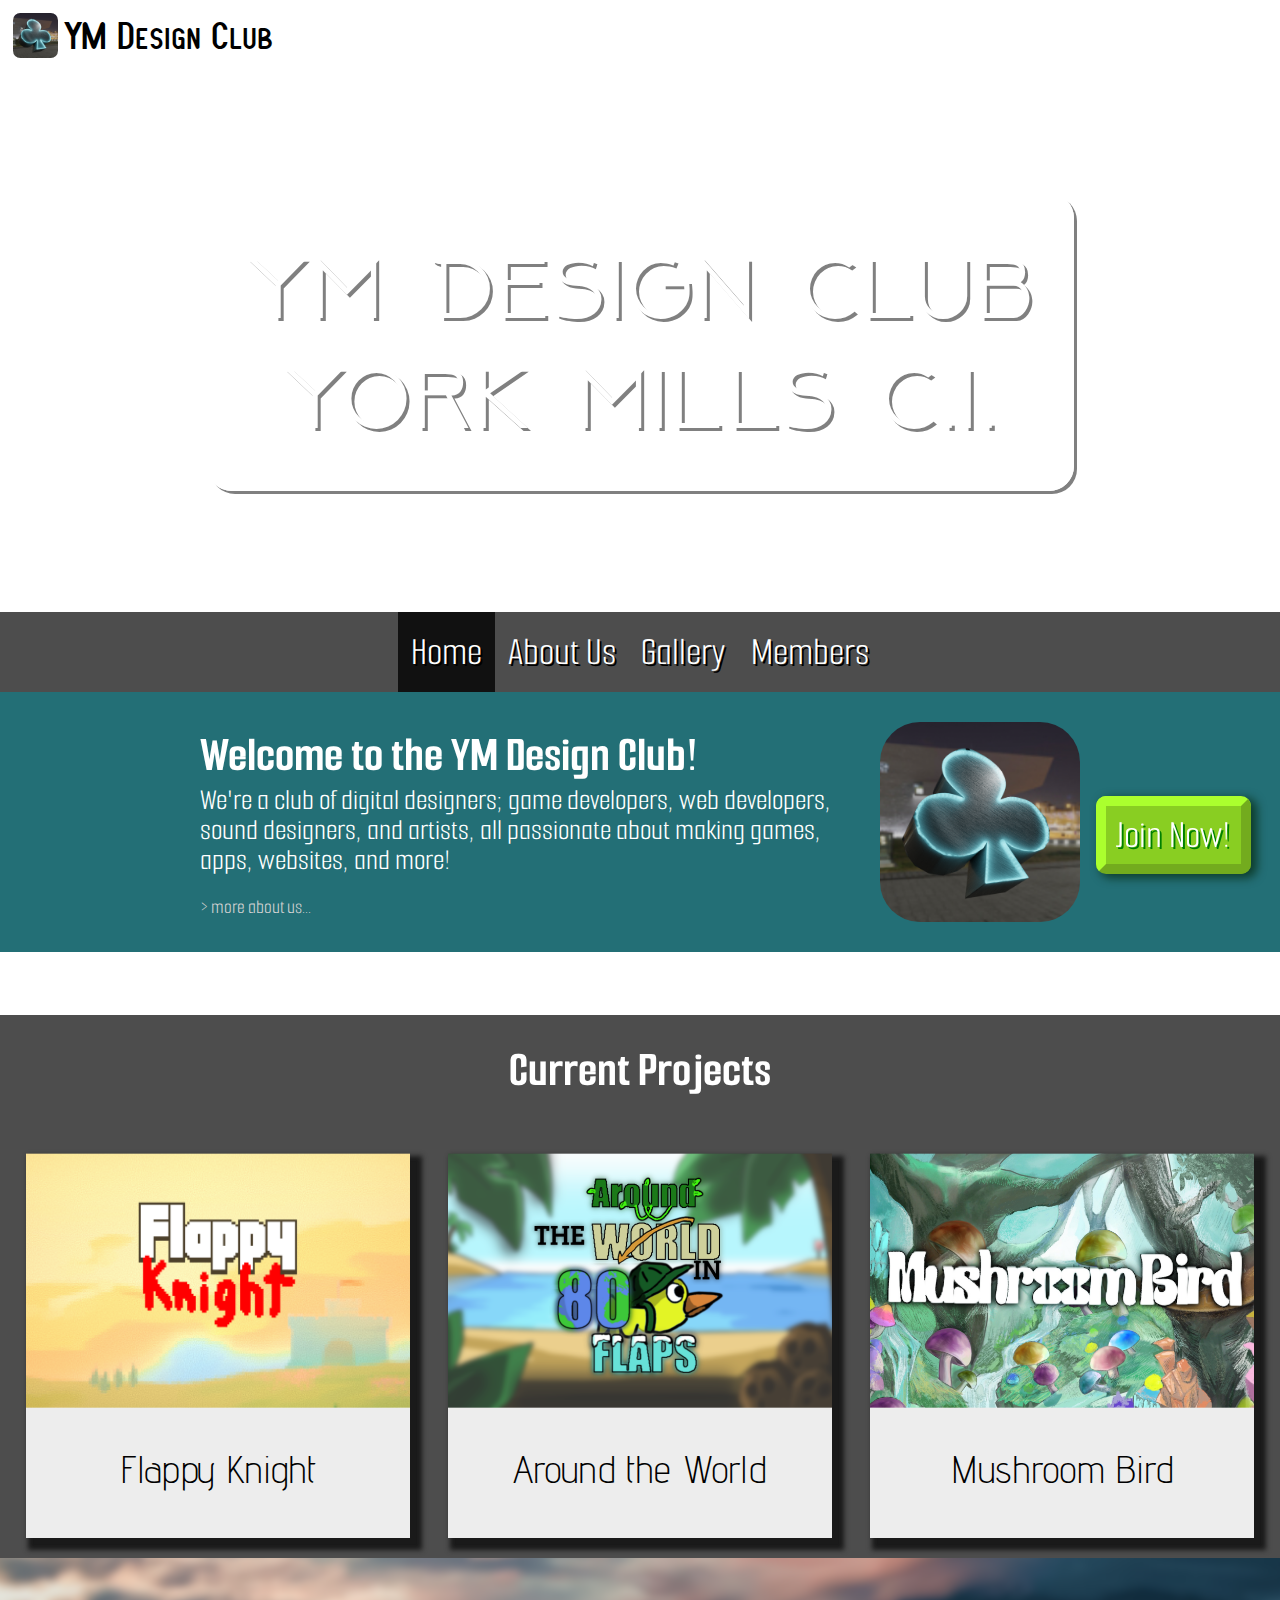
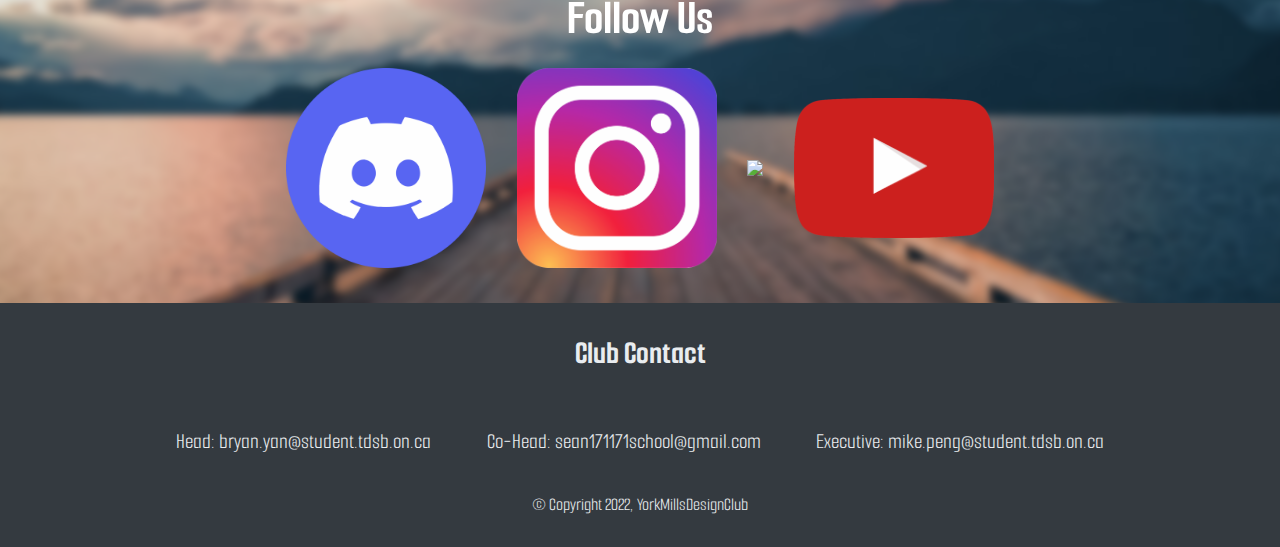
==== index.html @ ab5f39ab "Change navbar script linking to defer" ====
<!DOCTYPE html>
<html>
    <head>
        <meta charset="utf-8">
        <meta name="viewport" content="width=device-width, initial-scale=1">
        <link rel="icon" href="images/favicon.png">
        <title>YM Design Club</title>
        <link href="styles/banner.css" rel="stylesheet" type="text/css" />
        <link href="styles/pictureheader.css" rel="stylesheet" type="text/css" />
        <link href="styles/navbar.css" rel="stylesheet" type="text/css" />
        <link href="styles/boxgrid.css" rel="stylesheet" type="text/css" />
        <link href="styles/index.css" rel="stylesheet" type="text/css" />
        <link href="styles/footer.css" rel="stylesheet" type="text/css" />
        <link href="styles/join-btn.css" rel="stylesheet" type="text/css" />

        <script src="navbar.js" defer></script>
    </head>
    <body>
        <div class="header">
            <div class="banner">               
                <div class="mainbutton">
                    <a href="https://ymdesignclub.github.io/Website/index.html">
                        <img src="images/favicon.png">
                    </a>
                </div> 
                <div class="text">     
                    <p>YM Design Club</p>
                </div>
            </div>
            <div class="title">
                <div class="text">
                    <p>YM Design Club<br>York Mills C.I.</p>
                </div>  
            </div>
        </div>

        <div id="navbar" class="navbar">
            <div class="navbar-pages">
                <a class ="active" href ="index.html">Home</a>
                <a href ="about.html">About Us</a>
                <a href ="gallery.html">Gallery</a> 
                <a href ="members.html">Members</a>
            </div>
        </div> 

        <a id="join-btn" href="https://forms.gle/AVq1UzSas8MvyZkd9" target="_blank">Join Now!</a>

        <div class="content">
            <!-- div class="container"style="display: flex; Justify-content: center; Align-items: center; flex-wrap: wrap; flex-direction: column;">
                <h1>Follow our Instagram</h1>
                <p>To see any future events and news, please follow us at...</p>
                <a href="https://www.instagram.com/ymdesignclub/" target="_blank">
                    <img src="images/favicon.png" style=" 
                        border: 3px solid #FFFF;
                        border-radius: 20%;
                        width: 200px;
                        height: 200px;
                        float: left;
                        margin: 10px;
                    
                    ">
                    <p style="text-align: center;">@ymdesignclub</p>
                </a>
            </div-->

            <div class="about-banner">
                <div>
                    <h1>Welcome to the YM Design Club!</h1>
                    <p style="width: 50vw">We're a club of digital designers; game developers, web developers, sound designers, and artists, all passionate about making games, apps, websites, and more!</p>
                    <a href="about.html">> more about us...</a>
                </div>
                <img src="images/favicon.png">
            </div>
            <div class="container" style="background-color: var(--darkgrey)">
                <!-- if your updating any projects make sure to update the gallery-->
                <h1 style="font-size: clamp(0px, 6vw, 50px); text-align: center; color: var(--customwhite);">Current Projects</h1>
                <div class="grid" style="
                    --columns: 1fr 33vw 33vw 33vw 1fr; 
                    --rows: 33vw;
                    --background_color: var(--darkgrey); 
                    --box_color: var(--lightgrey);
                    --box_width: 30vw; 
                    --box_height: 30vw; 

                    --dropbox_height: 6vw;
                    --shadow: 7px 7px 5px 5px var(--lightblack);
                    --mobile_scale: 2;
                    --mobile_flex_direction: column;
                    width: 100vw;
                    ">
                    
                    <div></div>
                    <div class="box">
                        <a href = "https://pizzastoler23.itch.io/flappy-knight" target="_blank"><img src="images/flappyknight.png"></a>
                        <t>Flappy Knight</t>
                        <div class="dropbox">
                            <p>Created by: Aaron Ly, Aimee Yan, Evan Rose, Ryan Fong </p>
                        </div>
                    </div>

                    <div class="box">
                        <a href = "https://martin-yang.itch.io/around-the-world-in-80-flaps" target="_blank"><img src="images/80flaps.png"></a>
                        <t>Around the World</t>
                        <div class="dropbox">
                            <p>Created by: Martin Yang, Morgan Ma, Ryan Hammer, Yichen Lu</p>
                        </div>
                    </div>
                 
                    <div class="box">
                        <a href="https://petabred.itch.io/mushroombird" target="_blank"><img src="images/mushroom.jpg"></a>
                        <t>Mushroom Bird</t>
                        <div class="dropbox">
                            <p>Created by: Nicholas Kaldis, Peter Wang</p>
                        </div>
                    </div>
                    <div></div>
                    <!--div class="box">
                        <a href = "https://flappybird.io/" target="_blank"><img src="images/flappybird.jpg"></a>
                        <t>Flappy Knight</t>

                        <div class="dropbox">
                            <p>secret message</p>
                        </div>
                    </div-->
               
                    <!--div class="box">
                        <a href = "https://flappybird.io/" target="_blank"><img src="images/flappybird.jpg"></a>
                        <t>Around the World in 80 Flaps</t>
                    </div-->
                 
                    <!--div class="box">
                        <a href = "https://flappybird.io/" target="_blank" ><img src="images/flappybird.jpg"></a>
                        <t>Mushroom Bird</t>
                    </div-->
                </div>
            </div>

            <!--div class = "rocket">
                <h1>Rocket Car</h1>
                <div class = "icon">
                    <img src="images/image2.png" style="height: 150px; width: 150px;">
                </div>
                <a href="https://seen103.itch.io/rocket-car" target="_blank">PLAY NOW</a>
                <h2>A game inspired greatly by the famous Flappy Bird game.</h2>
                <p>Made by the executives of the YM Design Club.</p>
            </div-->

            <div class="social-media">
                <h2>Follow Us</h2>
                <div>
                    <a href="https://discord.com/invite/7cU3T8zj2P" target="_blank">
                        <img src="images/discord.png">
                    </a>
                    <a href="https://www.instagram.com/ymdesignclub/" target="_blank">
                        <img src="images/instagram.png">
                    </a>
                    <a href="https://github.com/ymdesignclub" target="_blank">
                        <img src="images/github.png">
                    </a>
                    <a href="https://www.youtube.com/watch?v=iik25wqIuFo" target="_blank">
                        <img src="images/youtube.png">
                    </a>
                </div>
            </div>
        </div>

        <footer>
            <h2>Club Contact</h2>
            <div class = "contact">
            <p>Head: bryan.yan@student.tdsb.on.ca</p>
            <p>Co-Head: sean171171school@gmail.com</p>
            <p>Executive: mike.peng@student.tdsb.on.ca</p>
            </div>
            <small>&copy; Copyright 2022, YorkMillsDesignClub</small>
        </footer>
    </body>
</html>
---- styles/banner.css ----
@import "global.css"

*{
    margin:0;
    padding:0;
}

.header .banner{
  display: flex;
  justify-content: left;
  align-items: center;
}

.header .banner .text{
  font-size: 40px;
  font-family: var(--bold_font);
  position: absolute;
  left: 65px;
}

.header .banner .mainbutton img{
  border: 3px solid #FFFF;
  border-radius: 20%;
  width: 45px;
  height: 45px;
  float: left;
  margin: 10px;
}
---- styles/pictureheader.css ----
* {
    margin: 0;
    padding: 0;
}

.header .title{
    display: flex;
    justify-content: center;
    align-items: center;
    background-image: url("../images/image1.jpg");
    background-repeat: no-repeat;
    background-size: cover;
    background-position: center;
}

.header .title .text {
    font-size: clamp(1.5rem, 7vw, 8rem);
    font-family: var(--title_font);
    color: white;
    text-align: center;
    border: 7px;
    border-style: solid;
    border-color: white;
    border-radius: 25px;
    padding: 32px;
    margin: clamp(50px, 9.5vw, 200px);
    text-shadow: 3px 3px gray;
    box-shadow: 3px 3px gray;
    /*text-shadow: -2px -2px 0 cyan, 3px 3px 0 magenta;*/
}

.header .image img{
    height: 780px;
    width: 100%;
    object-fit: cover;
    filter: brightness(60%); 
    margin-bottom: 0px;
}

.header .image .text{
    font-size: 500%;
    font-family: var(--normal_font);
    color: white;
    text-align: center;
    position: absolute;
    left: 50%;
    transform: translate(-50%,310px);
    border: 7px;
    border-style: solid;
    border-color: white;
    border-radius: 25px;
    width: 60%;
    padding: 30px;
}
---- styles/navbar.css ----
@import "global.css";

.navbar {
    display: flex;
    flex-direction: row;
    
    background-color: var(--darkgrey);
    /*transform: translate(0px, -6px);*/
    align-items: center;
}

.navbar .navbar-pages {
    display: flex;
    justify-content: center;
    align-items: center;
    flex-wrap: wrap;
    flex-direction: row;


    /*width: 100%;*/
    flex: 1 1 auto;

    height: clamp(20px, calc(19px + 1ch + 19px), 80px) calc(19px + 19px + 1.5rem);
    text-align: center;
    list-style-type: none;
    margin: 0;
    padding: 0;
    overflow: hidden;
}

.navbar .navbar-pages a {
    display: block;
    font-family: Smooch, sans-serif;
    line-height: 42px;
    font-size: clamp(1rem, 10vw, 2.5rem);
    color: white;
    padding: clamp(1px, 5vw, 19px) clamp(1px, 1vw, 32px);
    text-decoration: none;
    text-shadow: 2px 2px black;
}

.active { /* what's this for? -Bryan */
    background-color: #111;
}

.navbar .navbar-pages a:hover {
    background-color: #262626;
}

.sticky {
    position: sticky;
    top: 0px;
    width: 100%;
    z-index: 2;
}

/* this is the css for when the join button was in the navbar */
.navbar #join-btn {
    background-color: greenyellow;
    color: white;
    border-radius: 10px; 

    padding: 5px 10px;
    margin-right: 10px;

    font-family: Smooch, sans-serif;
    font-size: clamp(1rem, 10vw, 2.5rem);
    text-decoration: none;
    text-shadow: 2px 2px green;
}
.navbar #join-btn:hover {
    background-color: rgb(115, 236, 45);
}
---- styles/boxgrid.css ----
@import "global.css";

.grid{
    display: grid;
    grid-template-columns: var(--columns);
    grid-template-rows: var(--rows);
    place-items: center;
    background-color: var(--background_color, --invisible);

}

.grid .box {
    display: flex;
    justify-content: center;
    align-items: center;
    flex-wrap: wrap;
    flex-direction: column;
    /*var(--box-color)*/
    background-color: var(--box_color, --invisible);
    text-align: center;
    width: clamp(var(--box_width), var(--box_width), 600px);
    height: clamp(var(--box_height), var(--box_height), 600px);
    box-shadow: var(--shadow, --invisible);

}

.grid .blankbox{
    background-color: var(--invisible);
    width: clamp(var(--box_width), var(--box_width), 600px);
    height: clamp(var(--box_height), var(--box_height), 600px);
}

.grid .box t{
    text-align: center;
    margin-top: calc(clamp(var(--box_height), var(--box_height), 600px) * 0.10);
    transform: Translate(0, calc(var(--box_height) * -0.060764));
    font-family: var(--fancy_font);
    font-size: clamp(0px, calc(var(--box_width)/7.5), 3vw);
}

.grid .box h1{
    text-align: center;
    margin-top: calc(clamp(var(--box_height), var(--box_height), 600px) * 0.10);
    transform: Translate(0, calc(var(--box_height) * -0.060764));
    font-family: var(--fancy_font);
    font-size: clamp(0px, calc(var(--box_width)/7.5), 3vw);
}

.grid .dropbox{
    display: flex;
    flex-wrap: wrap;
    flex-direction: column;
    height: 0;
}

.grid .dropbox p{
    font-family: var(--future_font);
    font-size: 0rem;
}

.grid .box img {
    object-fit: cover;
    position: relative;
    transform: Translate(0, calc(var(--box_height) * -0.060764));
    width: clamp(var(--box_width), var(--box_width), 600px);
    height: calc(clamp(var(--box_height), var(--box_height), 600px) * 0.66);
    background-color: var(--image_color);
}

.grid .box a{
    font-size: 0px; /*funny that the image link will require this to have 2 sentence name, showing*/
}

.grid .box:hover img{
    height: calc(clamp(var(--box_height), var(--box_height), 600px) * 0.66 - clamp(10px, var(--dropbox_height), 100px));
}

.grid .box:hover .dropbox{
    height: clamp(10px, var(--dropbox_height), 100px);
}

.grid .box:hover .dropbox p{
    font-size: clamp(0px, calc(var(--box_width)/10), 1.5vw);
}

@media screen and (max-width: 800px){
    .grid {
        display: flex;
        justify-content: center;
        align-items: center;
        flex-wrap: wrap;
        flex-direction: var(--mobile_flex_direction);
    }

    .grid .box {
        display: flex;
        justify-content: top;
        align-items: center;
        flex-wrap: wrap;
        flex-direction: column;
        background-color: var(--box_color, --invisible);
        margin-top: clamp(calc(var(--box_height) * var(--mobile_scale) * 0.1), calc(var(--box_height) * var(--mobile_scale) * 0.1), 60px);;
        width: clamp(calc(var(--box_width) * var(--mobile_scale)), calc(var(--box_width) * var(--mobile_scale)), 600px);
        height: clamp(calc(var(--box_height) * var(--mobile_scale)), calc(var(--box_height) * var(--mobile_scale)), 600px);
    }

    .grid .blankbox{
        background-color: var(--invisible);
        width: clamp(var(--box_width), var(--box_width), 600px);
        height: clamp(var(--box_height), var(--box_height), 600px);
    }

    .grid .box img{
        object-fit: cover;
        position: relative;
        transform: Translate(0, calc(var(--box_height) * var(--mobile_scale) * -0.1));
        width: clamp(calc(var(--box_width) * var(--mobile_scale)), calc(var(--box_width) * var(--mobile_scale)), 600px);
        height: calc(clamp(calc(var(--box_height) * var(--mobile_scale)), calc(var(--box_height) * var(--mobile_scale)), 400px) * 0.66);
    }

    .grid .box t{
        text-align: center;
        transform: Translate(0, calc(var(--box_height) * var(--mobile_scale) * -0.060764));
        margin-top: calc(clamp(calc(var(--box_width) * var(--mobile_scale)), calc(var(--box_width) * var(--mobile_scale)), 400px) * 0.10);
        font-size: clamp(10px, calc(var(--box_width)/7.5), 5vw);
    }

    .grid .box h1{
        text-align: center;
        transform: Translate(0, calc(var(--box_height) * var(--mobile_scale) * -0.060764));
        margin-top: calc(clamp(calc(var(--box_width) * var(--mobile_scale)), calc(var(--box_width) * var(--mobile_scale)), 400px) * 0.10);
        font-size: clamp(10px, calc(var(--box_width)/7.5), 5vw);
    }

    .dropbox p{
        font-size: 0rem;
        width: clamp(calc(var(--box_width) * var(--mobile_scale)), calc(var(--box_width) * var(--mobile_scale)), 600px);
    }

    .grid .box:hover img{
        height: calc(clamp(calc(var(--box_width) * var(--mobile_scale)), calc(var(--box_width) * var(--mobile_scale)), 400px) * 0.66 - clamp(10px, calc(var(--dropbox_height) * var(--mobile_scale)), 100px));
    }

    .grid .box:hover .dropbox p{
        font-size: clamp(0px, calc(var(--box_width)/10), 4vw);;

    }

    .grid .box:hover .dropbox{
        height: clamp(10px, calc(var(--dropbox_height) * var(--mobile_scale)), 100px);
    }
}
---- styles/index.css ----
.content {
    display: flex;
    justify-content: center;
    align-items: center;
    flex-wrap: wrap;
    flex-direction: column;
    font-family: var(--future_font);
    /*position: relative;
    text-align: center;*/ 
    z-index: 1;
}

.content .horizontal-container{
    display: flex;
    justify-content: center;
    align-items: center;
    flex-wrap: wrap;
    flex-direction: row;
    margin-top: 7vh;
}

.content .container{
    margin-top: 7vh;
}

.content p {
    margin-top: 5px;
    margin-bottom: 20px;
    font-size: 24px;
}

.content .rocket .icon img{
    border: 3px solid #FFFF;
    border-radius: 35px;
    margin-bottom: 15px;
}

.content .rocket {
    display: flex;
    justify-content: center;
    align-items: center;
    flex-direction: column;
    margin-top: 80px;
    margin-bottom: 80px;
}

.content .rocket a{
    font-size: 40px;
    color: #FFA500;
    text-decoration-line: none;
}

.content .rocket a:hover{
    font-size: 40px;
    color: #ffbd42;
    text-decoration-line: underline;
}

.content .rocket h2{
    margin-top: 25px;
    margin-bottom: 10px;
    font-size: 35px;
    text-align: center;
}

.content .rocket p{
    margin-top: 5px;
    margin-bottom: 20px;
    font-size: 24px;
    text-align: center;
}


/*-------------------


*/

.social-media {
    width: 100vw; 
    background-image: url(../images/social_media_background.png);
    background-size: fit;
    background-position: 50% 60%;

    display: flex;
    flex-direction: column;
    align-items: center;

    padding-top: 30px;
    padding-bottom: 30px;
}

.social-media > h2 {
    color: var(--customwhite);
    font-size: 50px;
    margin: 20px;
    margin-top: 0px;
}

.social-media > div {
    display: flex;
    gap: 5%;
    justify-content: center;
    align-items: center;
}

.social-media > div a img {
    width: clamp(0px, 18vw, 200px); 
    object-fit: contain;

    transition: all .2s ease-in-out;
}
.social-media > div a img:hover {
    transform: scale(1.08);
}

.about-banner {
    width: 100vw; 
    background-color: var(--darkblue);

    display: flex;
    justify-content: center;
    align-items: center;

    padding-top: 30px;
    padding-bottom: 30px;

    gap: 40px;
}
.about-banner > div {
    display: flex;
    flex-direction: column;
    align-items: flex-start;

    color: var(--customwhite);  
    text-align: left;

    height: min-content;
    
}
.about-banner > div > h1 {
    font-size: clamp(20px, 8vw, 50px);

    margin: 0px;
    padding: 0px;
}
.about-banner > div > p {
    font-size: clamp(0px, 5vw, 30px);

    margin: 0px;
    padding: 0px;
    line-height: 1em;
}

.about-banner > img {
    border-radius: 20%;
    width: clamp(0px, 40vw,200px);
    height: clamp(0px, 40vw,200px);
}

.about-banner a {
    font-size: clamp(0px, 3vw, 20px);
    color: lightgrey;  
    text-decoration: none;

    transition: all .2s ease-out;
    margin-top: 1em;
}
.about-banner a:hover {
    transform: translateX(5px);
}

/*
<div class="horizontal-container" style="width: 100vw; background-color: var(--darkblue)">
    <div style="margin-bottom: 0vw; margin-right: 3vw;">
        <h1 style="color: var(--customwhite); font-size: clamp(20px, 8vw, 50px); text-align: left;">Welcome to the YM Design Club</h1>
        <p style="text-align: left; font-size: clamp(0px, 5vw, 30px);">some about us infomation aaaaaaaaaaaaaaaa<br>aaaaaaaaaaaaaaaaaaaaaaaaaaaaaaaaaaaa<br>aaaaaaaaaaaaaaaaaaaaaaaaaaaaaaaaaaa</p>
    </div>
    <div>
        <img src="images/favicon.png" style="
                border: 3px solid var(--invisible);
                border-radius: 20%;
                width: clamp(0px, 40vw,200px);
                height: clamp(0px, 40vw,200px);
                float: left;
                margin: clamp(0px, 8vw, 40px);
        ">
    </div>
</div>

*/
---- styles/footer.css ----
*{
    margin:0;
    padding:0;
}

footer{
  display: inline-block;
  font-size: 22px;
  font-family: var(--future_font);
  text-align: center;
  color: #e9ecef;
  background-color: #343a40;
  position: relative;
  bottom: 0;
  width: 100%;
  padding-top: 30px;
  padding-bottom: 30px;
}

footer .contact{
  margin-top: 35px;
  margin-bottom: 35px;
}

footer .contact p{
  margin-top: 20px;
  margin-left: 2%;
  margin-right: 2%;
  display: inline-block;
}
---- styles/join-btn.css ----
#join-btn {
    z-index: 100;
    position: fixed;
    right: 1.5vw;
    bottom: 2vw;

    background-color: hsl(84, 72%, 47%);
    color: white;
    border-radius: 10px; 
    border: outset 10px hsl(84, 100%, 59%);
    box-shadow: 5px 3px 10px 1px rgba(0, 31, 0, 0.63);

    padding: 5px 10px;
    margin-right: 10px;

    font-family: Smooch, sans-serif;
    font-size: clamp(1rem, 10vw, 2.5rem);
    text-decoration: none;
    text-shadow: 2px 2px hsl(120, 100%, 25%);

    transition-property: right, bottom;
    transition-duration: 250ms;
}

#join-btn:hover {
    right: 1.8vw;
    bottom: 2.2vw;
}
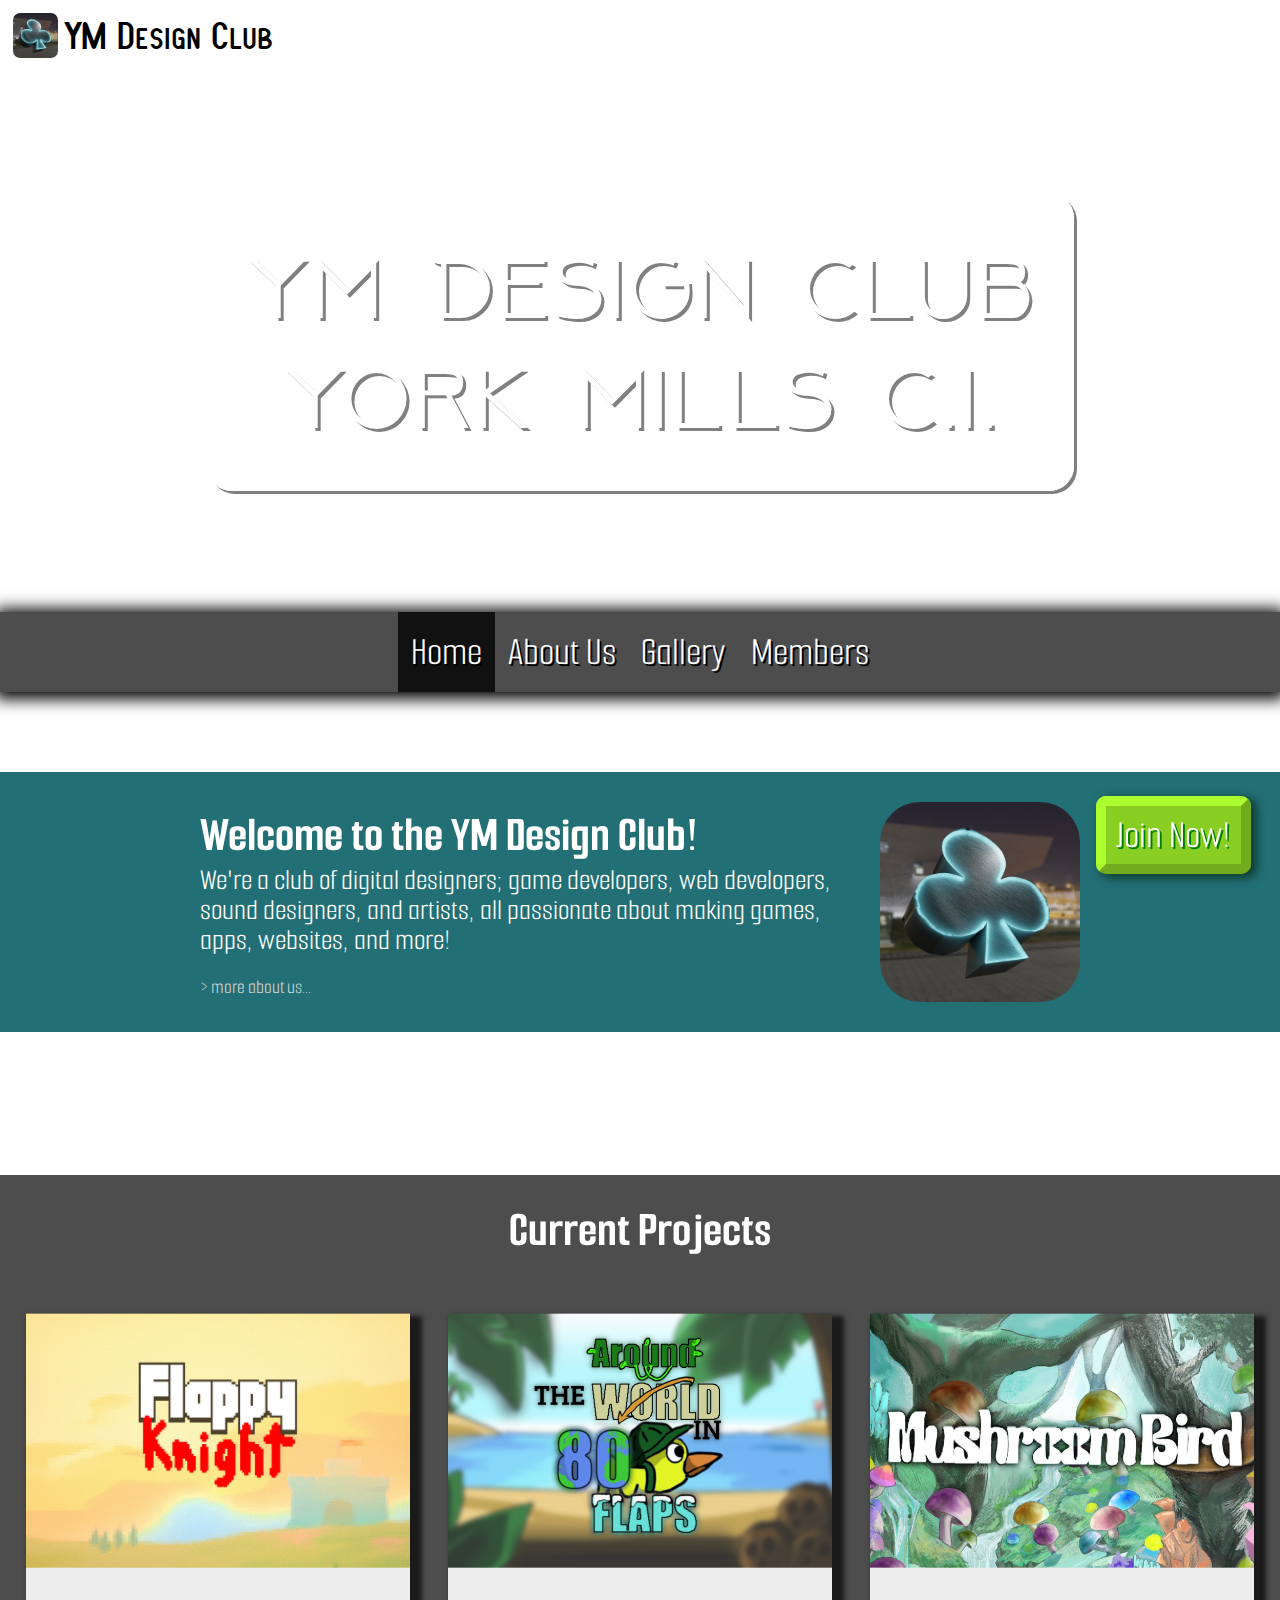
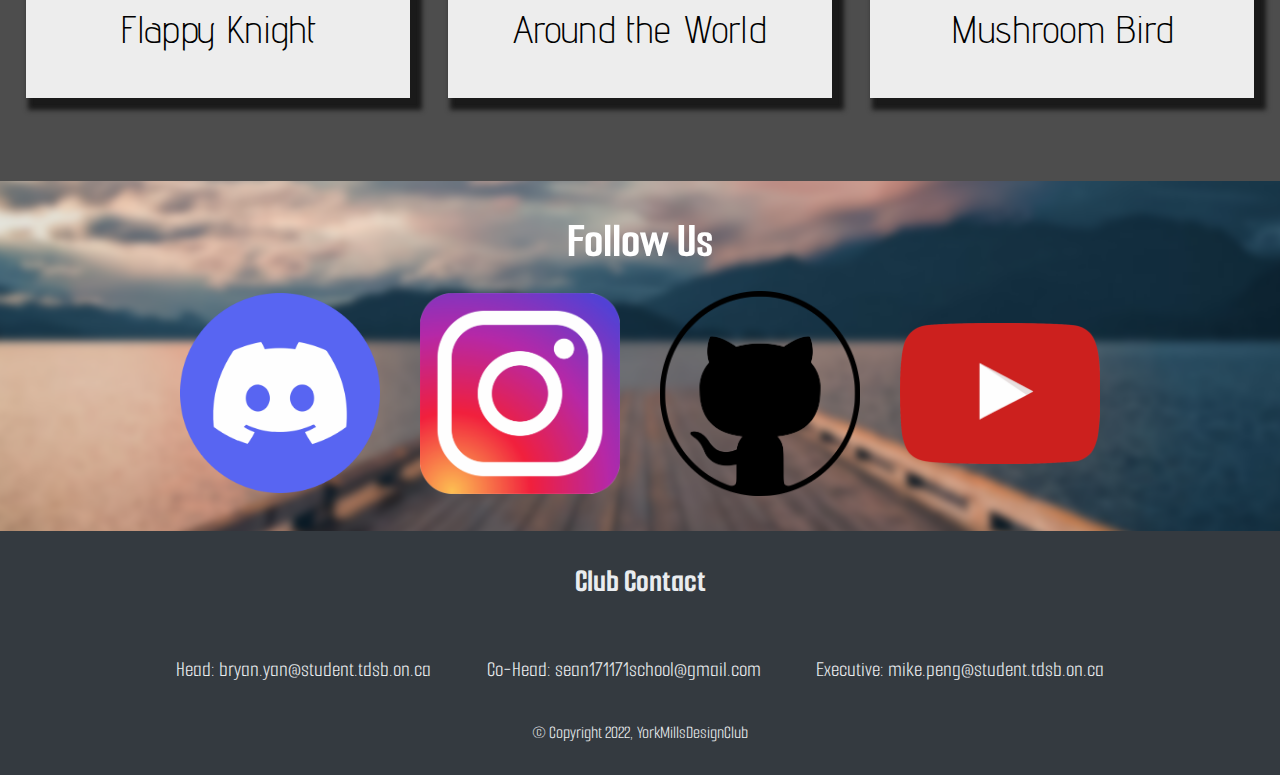
==== commit 09f1c0e6: "Fixed all the grids on mobile and computer" ====
--- a/index.html
+++ b/index.html
@@ -87,6 +87,7 @@
                     --mobile_scale: 2;
                     --mobile_flex_direction: column;
                     width: 100vw;
+                    margin-bottom: 7vh;
                     ">
                     
                     <div></div>
--- a/styles/navbar.css
+++ b/styles/navbar.css
@@ -7,6 +7,8 @@
     background-color: var(--darkgrey);
     /*transform: translate(0px, -6px);*/
     align-items: center;
+
+    box-shadow: 0px 2px 15px 5px rgb(0, 0, 0);
 }
 
 .navbar .navbar-pages {
--- a/styles/boxgrid.css
+++ b/styles/boxgrid.css
@@ -21,7 +21,7 @@
     width: clamp(var(--box_width), var(--box_width), 600px);
     height: clamp(var(--box_height), var(--box_height), 600px);
     box-shadow: var(--shadow, --invisible);
-
+    transition: all .2s ease-in-out;
 }
 
 .grid .blankbox{
@@ -56,6 +56,7 @@
 .grid .dropbox p{
     font-family: var(--future_font);
     font-size: 0rem;
+    text-align: center;
 }
 
 .grid .box img {
@@ -71,16 +72,27 @@
     font-size: 0px; /*funny that the image link will require this to have 2 sentence name, showing*/
 }
 
+.grid .box:hover{
+    transform: scale(1.08);
+}
+
 .grid .box:hover img{
-    height: calc(clamp(var(--box_height), var(--box_height), 600px) * 0.66 - clamp(10px, var(--dropbox_height), 100px));
+    /*height: calc(clamp(var(--box_height), var(--box_height), 600px) * 0.66 - clamp(10px, var(--dropbox_height), 100px));*/
+    transform: scale(1, 1/0.66)
 }
 
 .grid .box:hover .dropbox{
     height: clamp(10px, var(--dropbox_height), 100px);
 }
 
+.grid .box:hover t{
+    font-size: 0;
+    margin-top: 0;
+}
+
 .grid .box:hover .dropbox p{
-    font-size: clamp(0px, calc(var(--box_width)/10), 1.5vw);
+    font-size: 2vw;
+    text-align: center;
 }
 
 @media screen and (max-width: 800px){
@@ -120,9 +132,9 @@
 
     .grid .box t{
         text-align: center;
-        transform: Translate(0, calc(var(--box_height) * var(--mobile_scale) * -0.060764));
-        margin-top: calc(clamp(calc(var(--box_width) * var(--mobile_scale)), calc(var(--box_width) * var(--mobile_scale)), 400px) * 0.10);
-        font-size: clamp(10px, calc(var(--box_width)/7.5), 5vw);
+        /*transform: Translate(0, calc(var(--box_height) * var(--mobile_scale) * -0.060764));*/
+        /*margin-top: calc(clamp(calc(var(--box_width) * var(--mobile_scale)), calc(var(--box_width) * var(--mobile_scale)), 400px) * 0.10);*/
+        font-size: 5vw; /*clamp(10px, calc(var(--box_width)/7.5), 5vw);*/
     }
 
     .grid .box h1{
@@ -138,11 +150,15 @@
     }
 
     .grid .box:hover img{
-        height: calc(clamp(calc(var(--box_width) * var(--mobile_scale)), calc(var(--box_width) * var(--mobile_scale)), 400px) * 0.66 - clamp(10px, calc(var(--dropbox_height) * var(--mobile_scale)), 100px));
+        /*height: calc(clamp(calc(var(--box_width) * var(--mobile_scale)), calc(var(--box_width) * var(--mobile_scale)), 400px) * 0.66 - clamp(10px, calc(var(--dropbox_height) * var(--mobile_scale)), 100px));*/
+        transform: scale(1, 1/0.66);
     }
 
+
     .grid .box:hover .dropbox p{
-        font-size: clamp(0px, calc(var(--box_width)/10), 4vw);;
+        /*font-size: clamp(0px, calc(var(--box_width)/10), 4vw);*/
+        font-size: calc(2vw * var(--mobile_scale));
+        text-align: center;
 
     }
 
--- a/styles/index.css
+++ b/styles/index.css
@@ -85,7 +85,6 @@
     display: flex;
     flex-direction: column;
     align-items: center;
-
     padding-top: 30px;
     padding-bottom: 30px;
 }
@@ -124,6 +123,8 @@
 
     padding-top: 30px;
     padding-bottom: 30px;
+    margin-top: 80px;
+    margin-bottom: 80px;
 
     gap: 40px;
 }
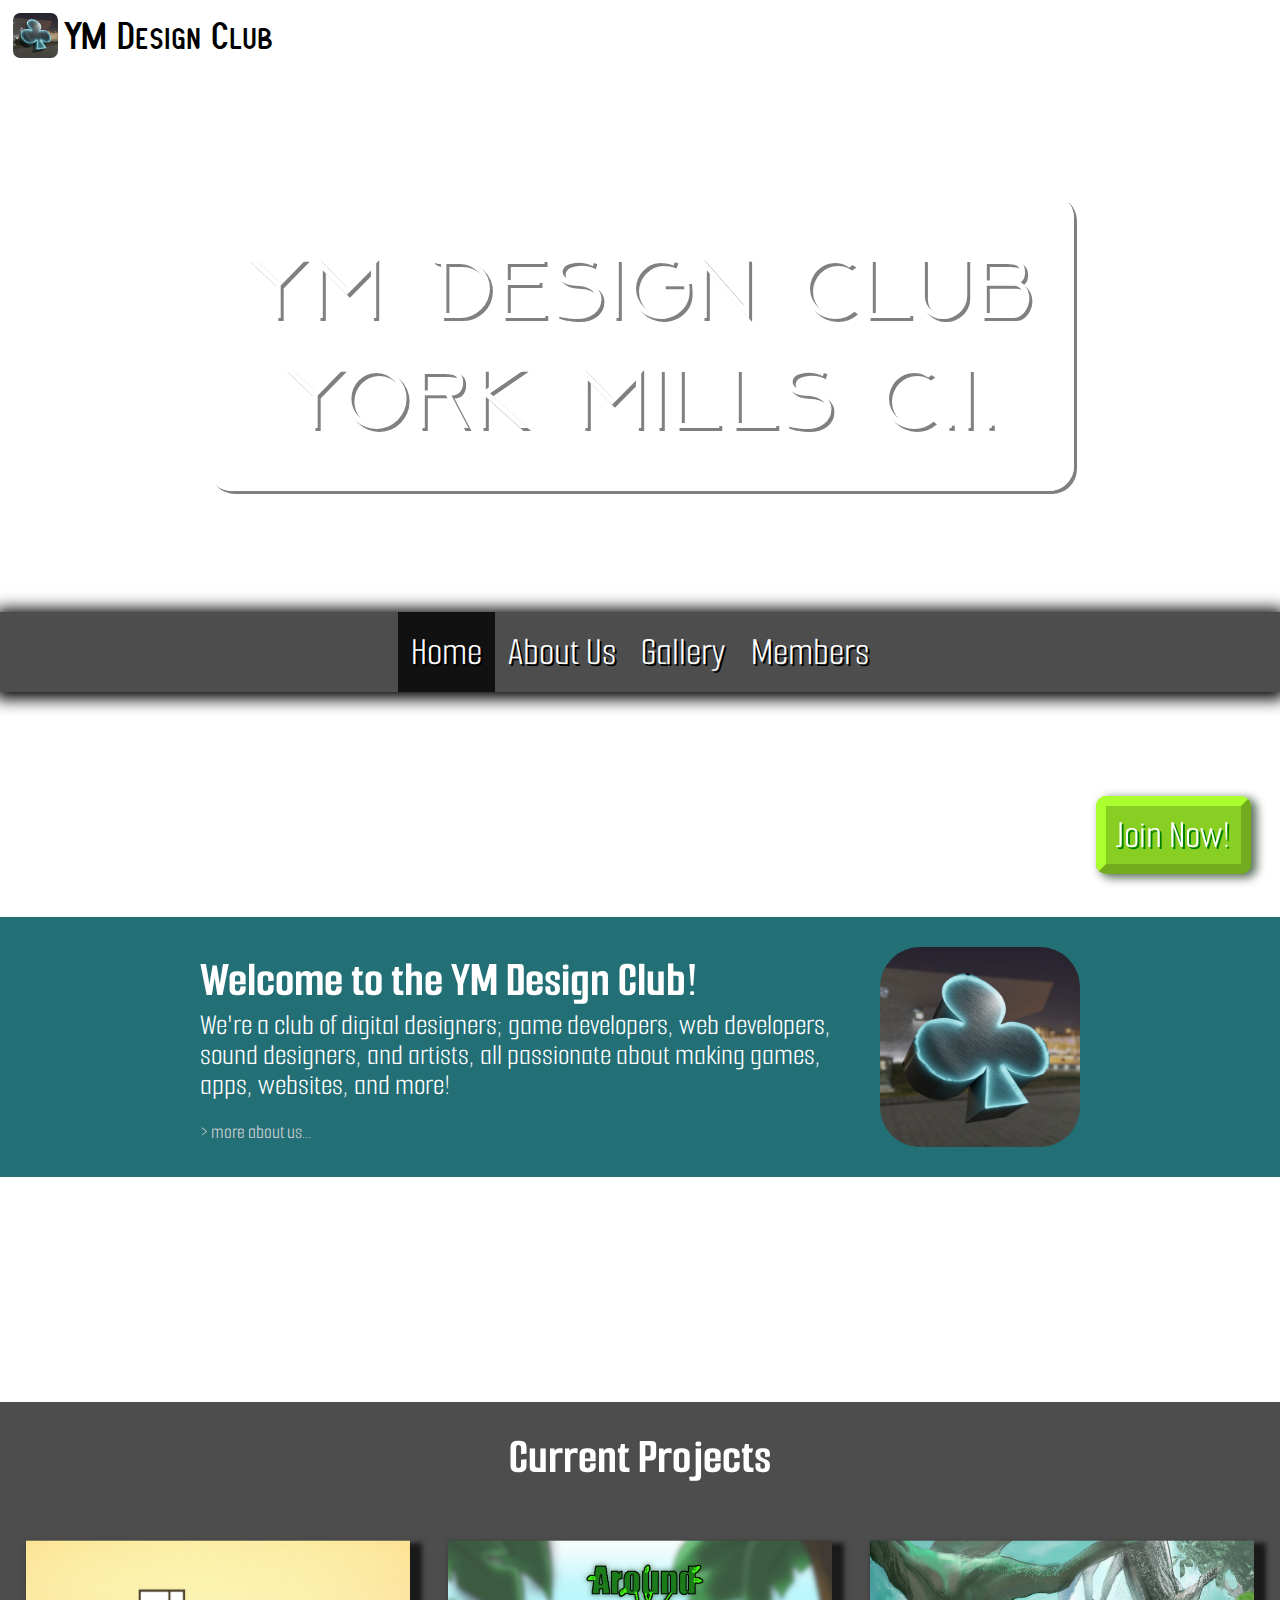
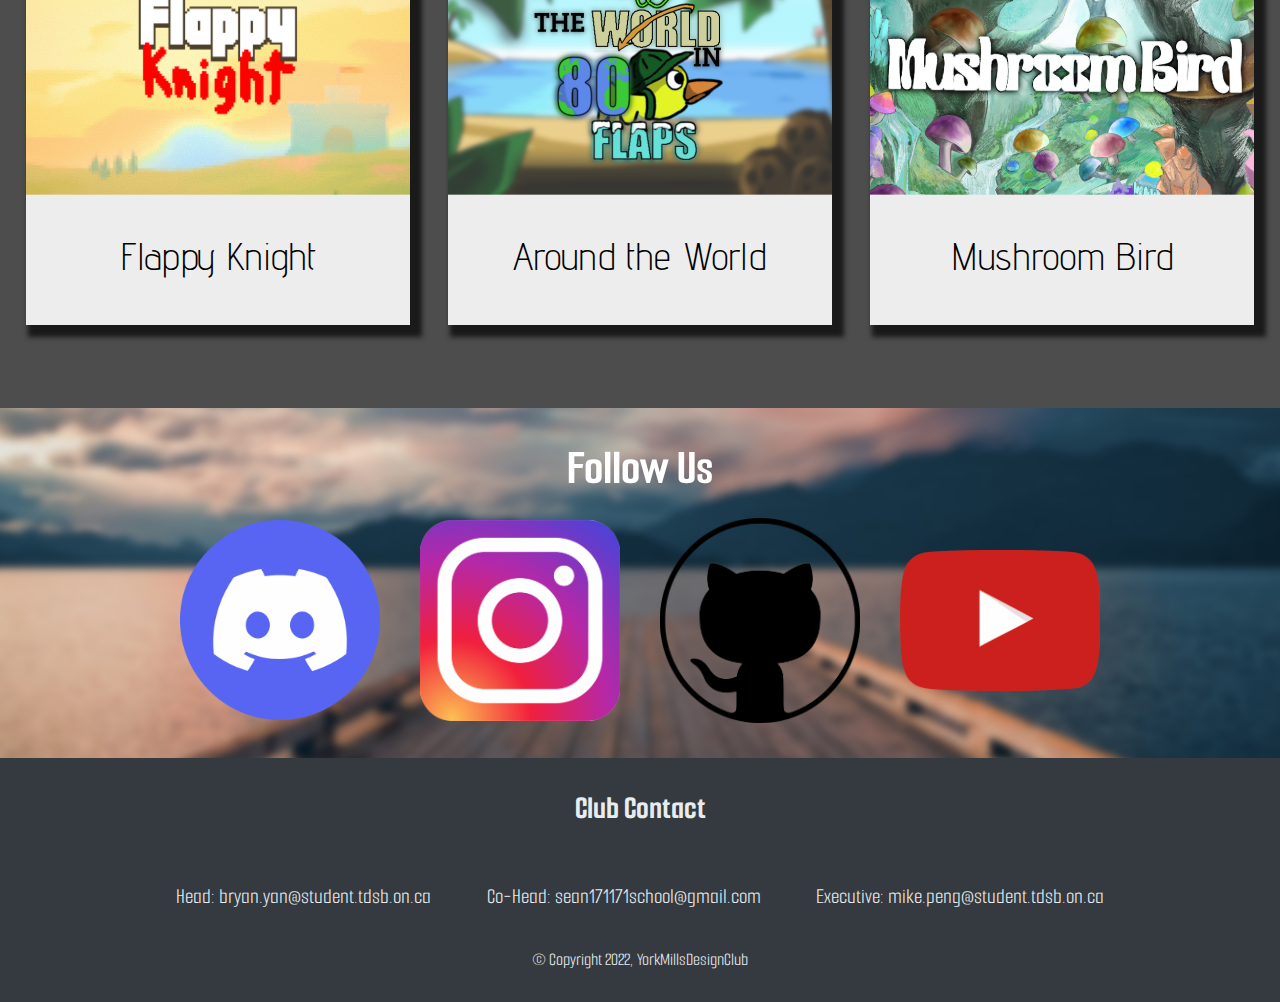
==== commit 82e4b872: "Fix about banner margin" ====
--- a/index.html
+++ b/index.html
@@ -71,7 +71,7 @@
                 </div>
                 <img src="images/favicon.png">
             </div>
-            <div class="container" style="background-color: var(--darkgrey)">
+            <div class="container" style="background-color: var(--darkgrey); margin-top: 0">
                 <!-- if your updating any projects make sure to update the gallery-->
                 <h1 style="font-size: clamp(0px, 6vw, 50px); text-align: center; color: var(--customwhite);">Current Projects</h1>
                 <div class="grid" style="
--- a/styles/index.css
+++ b/styles/index.css
@@ -123,8 +123,7 @@
 
     padding-top: 30px;
     padding-bottom: 30px;
-    margin-top: 80px;
-    margin-bottom: 80px;
+    margin: 25vh 0;
 
     gap: 40px;
 }
@@ -170,23 +169,3 @@
 .about-banner a:hover {
     transform: translateX(5px);
 }
-
-/*
-<div class="horizontal-container" style="width: 100vw; background-color: var(--darkblue)">
-    <div style="margin-bottom: 0vw; margin-right: 3vw;">
-        <h1 style="color: var(--customwhite); font-size: clamp(20px, 8vw, 50px); text-align: left;">Welcome to the YM Design Club</h1>
-        <p style="text-align: left; font-size: clamp(0px, 5vw, 30px);">some about us infomation aaaaaaaaaaaaaaaa<br>aaaaaaaaaaaaaaaaaaaaaaaaaaaaaaaaaaaa<br>aaaaaaaaaaaaaaaaaaaaaaaaaaaaaaaaaaa</p>
-    </div>
-    <div>
-        <img src="images/favicon.png" style="
-                border: 3px solid var(--invisible);
-                border-radius: 20%;
-                width: clamp(0px, 40vw,200px);
-                height: clamp(0px, 40vw,200px);
-                float: left;
-                margin: clamp(0px, 8vw, 40px);
-        ">
-    </div>
-</div>
-
-*/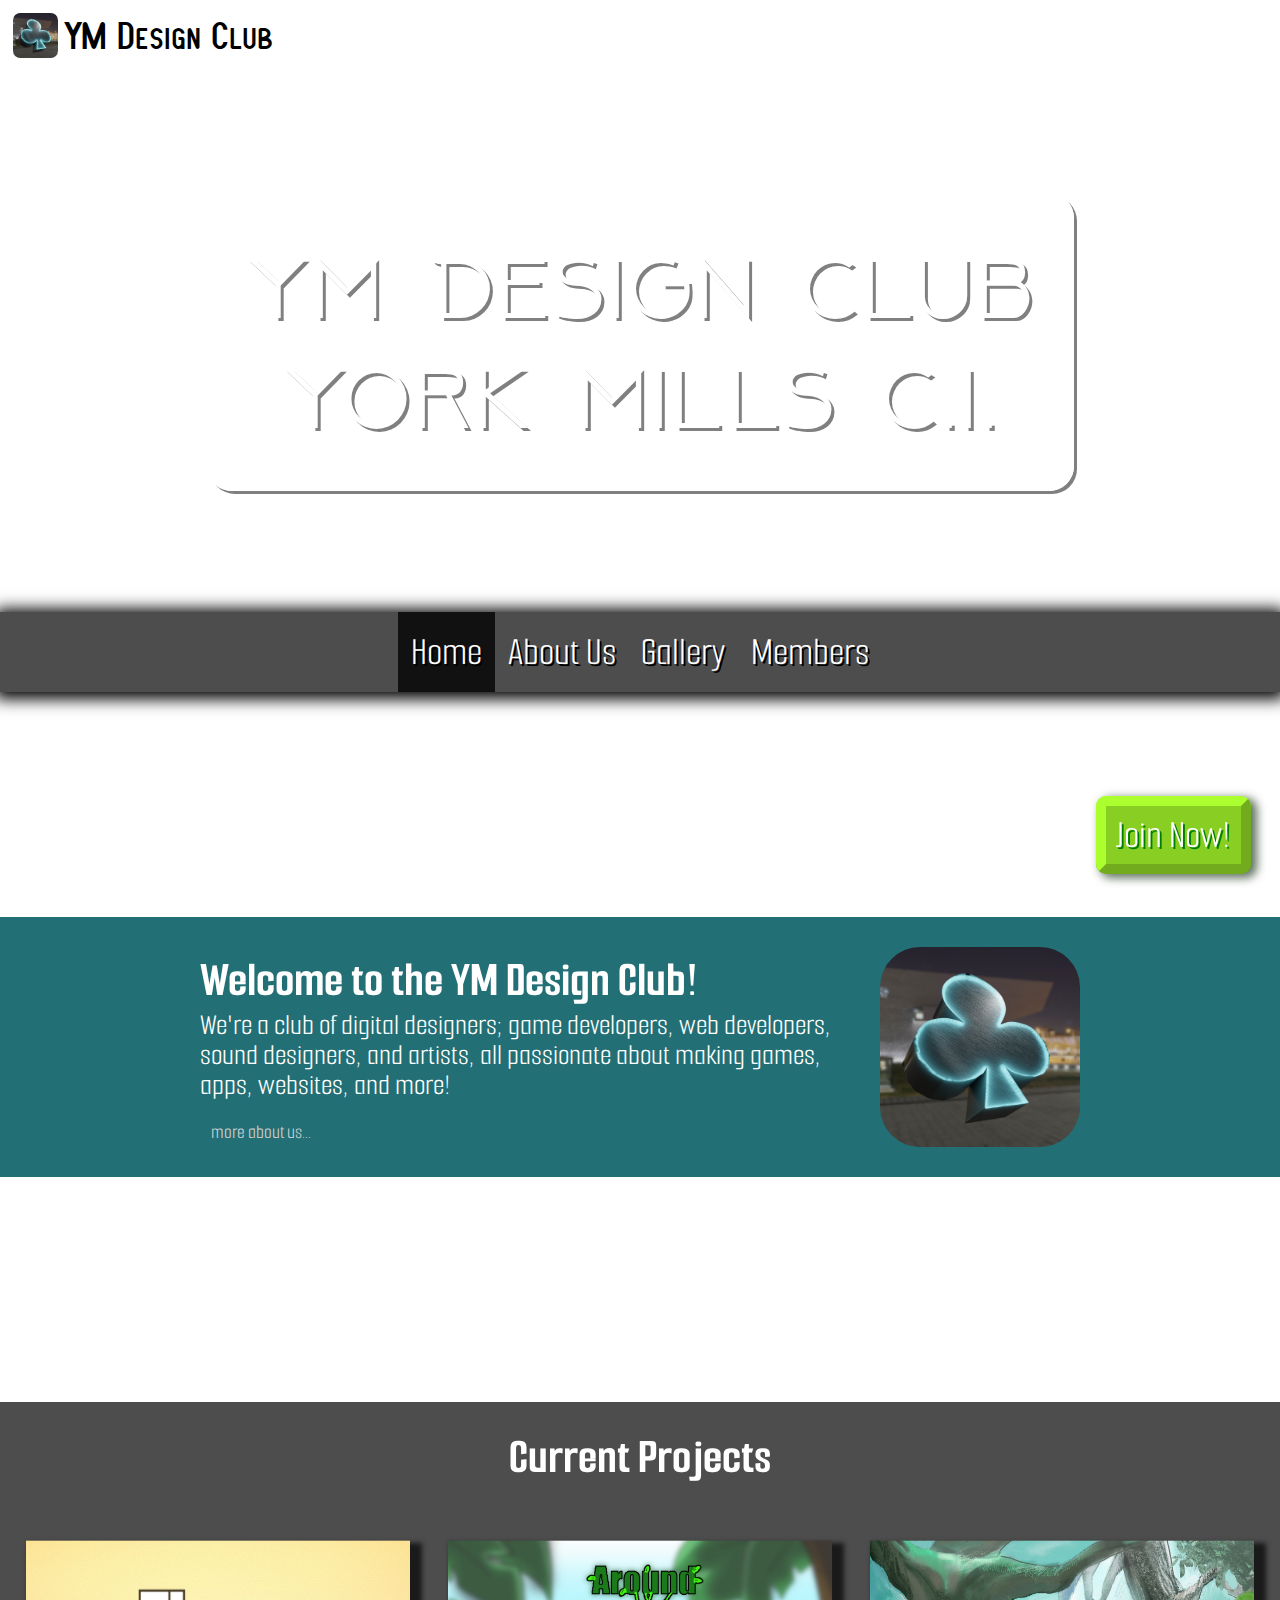
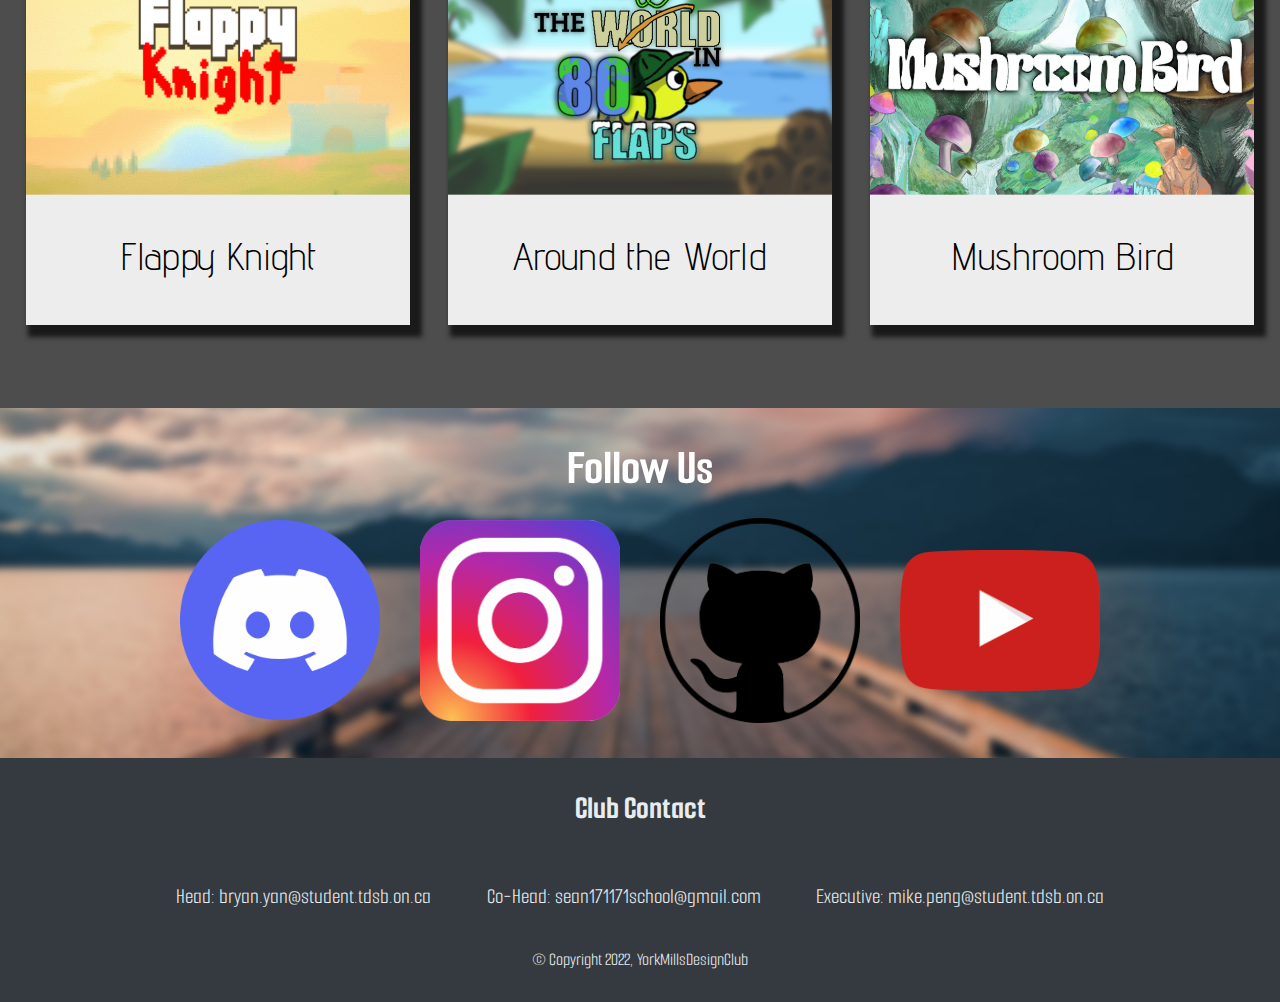
==== commit 453f082c: "Style about banner link" ====
--- a/index.html
+++ b/index.html
@@ -19,7 +19,7 @@
         <div class="header">
             <div class="banner">               
                 <div class="mainbutton">
-                    <a href="https://ymdesignclub.github.io/Website/index.html">
+                    <a href="index.html">
                         <img src="images/favicon.png">
                     </a>
                 </div> 
@@ -67,7 +67,7 @@
                 <div>
                     <h1>Welcome to the YM Design Club!</h1>
                     <p style="width: 50vw">We're a club of digital designers; game developers, web developers, sound designers, and artists, all passionate about making games, apps, websites, and more!</p>
-                    <a href="about.html">> more about us...</a>
+                    <a id="about-link" href="about.html">more about us...</a>
                 </div>
                 <img src="images/favicon.png">
             </div>
--- a/styles/banner.css
+++ b/styles/banner.css
@@ -25,4 +25,7 @@
   height: 45px;
   float: left;
   margin: 10px;
-}+}
+.header .banner img:hover {
+  transform: scale(1.05);
+}
--- a/styles/pictureheader.css
+++ b/styles/pictureheader.css
@@ -29,6 +29,7 @@
     /*text-shadow: -2px -2px 0 cyan, 3px 3px 0 magenta;*/
 }
 
+/* I commented out this css since it seems to be useless; there is nothing with an .image class in the header [Bryan]
 .header .image img{
     height: 780px;
     width: 100%;
@@ -51,4 +52,5 @@
     border-radius: 25px;
     width: 60%;
     padding: 30px;
-}+}
+*/--- a/styles/index.css
+++ b/styles/index.css
@@ -156,16 +156,33 @@
     border-radius: 20%;
     width: clamp(0px, 40vw,200px);
     height: clamp(0px, 40vw,200px);
+    transition: all .2s ease-out;
 }
 
-.about-banner a {
+.about-banner img:hover{
+    transform: scale(1.08)
+}
+
+#about-link {
     font-size: clamp(0px, 3vw, 20px);
     color: lightgrey;  
     text-decoration: none;
 
     transition: all .2s ease-out;
     margin-top: 1em;
+    transform: translateX(-2ch);
 }
-.about-banner a:hover {
-    transform: translateX(5px);
+#about-link::before {
+    transition: all .2s ease-out;
+
+    content: ">>> ";
+    opacity: 0;
 }
+
+#about-link:hover::before {
+    opacity: 1;
+}
+#about-link:hover {
+    transform: translateX(0);
+    color: var(--customWhite);
+}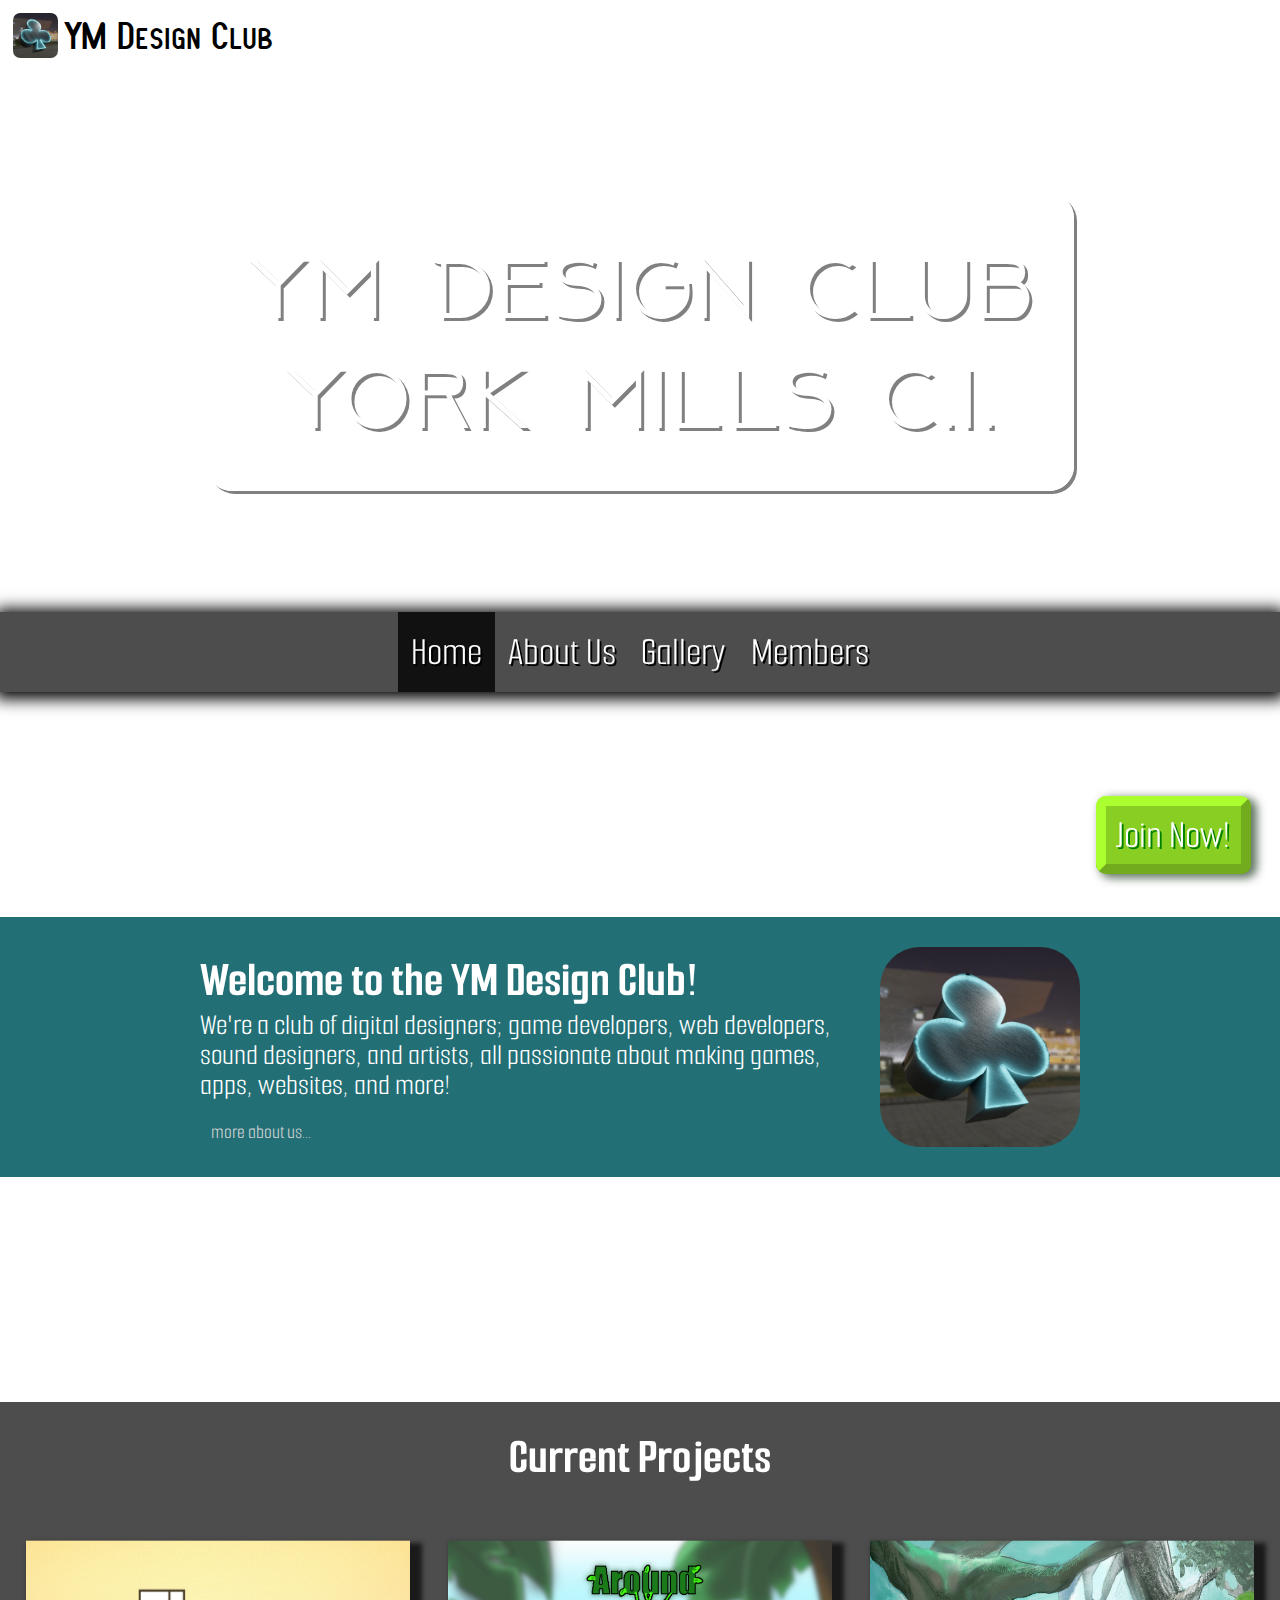
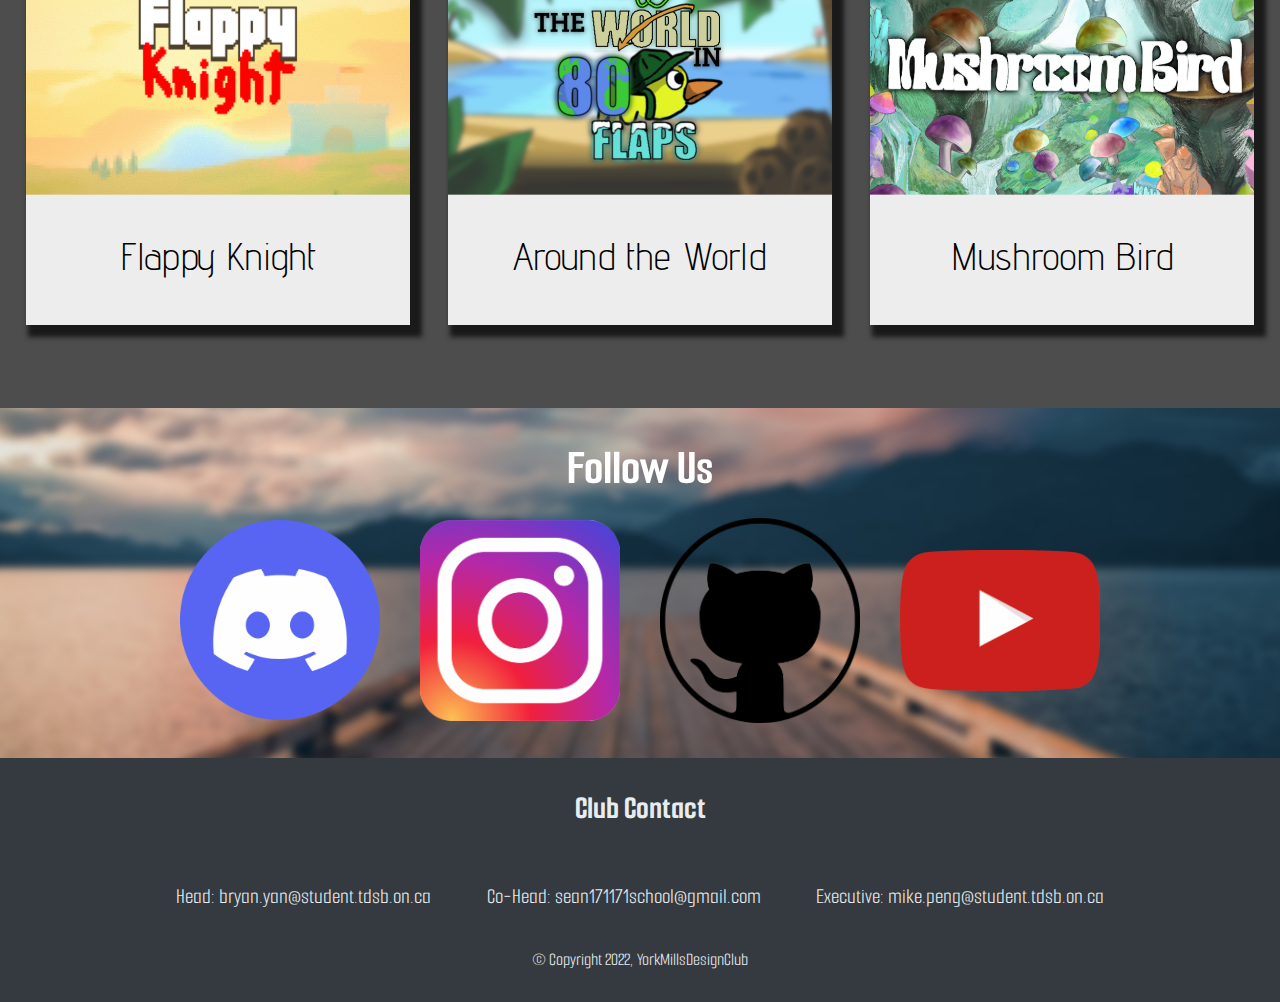
==== commit 9a7584cc: "Delete navbar javascript" ====
--- a/index.html
+++ b/index.html
@@ -13,7 +13,6 @@
         <link href="styles/footer.css" rel="stylesheet" type="text/css" />
         <link href="styles/join-btn.css" rel="stylesheet" type="text/css" />
 
-        <script src="navbar.js" defer></script>
     </head>
     <body>
         <div class="header">
--- a/styles/navbar.css
+++ b/styles/navbar.css
@@ -9,6 +9,11 @@
     align-items: center;
 
     box-shadow: 0px 2px 15px 5px rgb(0, 0, 0);
+
+    position: sticky;
+    top: 0px;
+    width: 100%;
+    z-index: 2;
 }
 
 .navbar .navbar-pages {
@@ -49,13 +54,6 @@
     background-color: #262626;
 }
 
-.sticky {
-    position: sticky;
-    top: 0px;
-    width: 100%;
-    z-index: 2;
-}
-
 /* this is the css for when the join button was in the navbar */
 .navbar #join-btn {
     background-color: greenyellow;
--- a/styles/index.css
+++ b/styles/index.css
@@ -173,7 +173,7 @@
     transform: translateX(-2ch);
 }
 #about-link::before {
-    transition: all .2s ease-out;
+    transition: all .3s ease-out;
 
     content: ">>> ";
     opacity: 0;
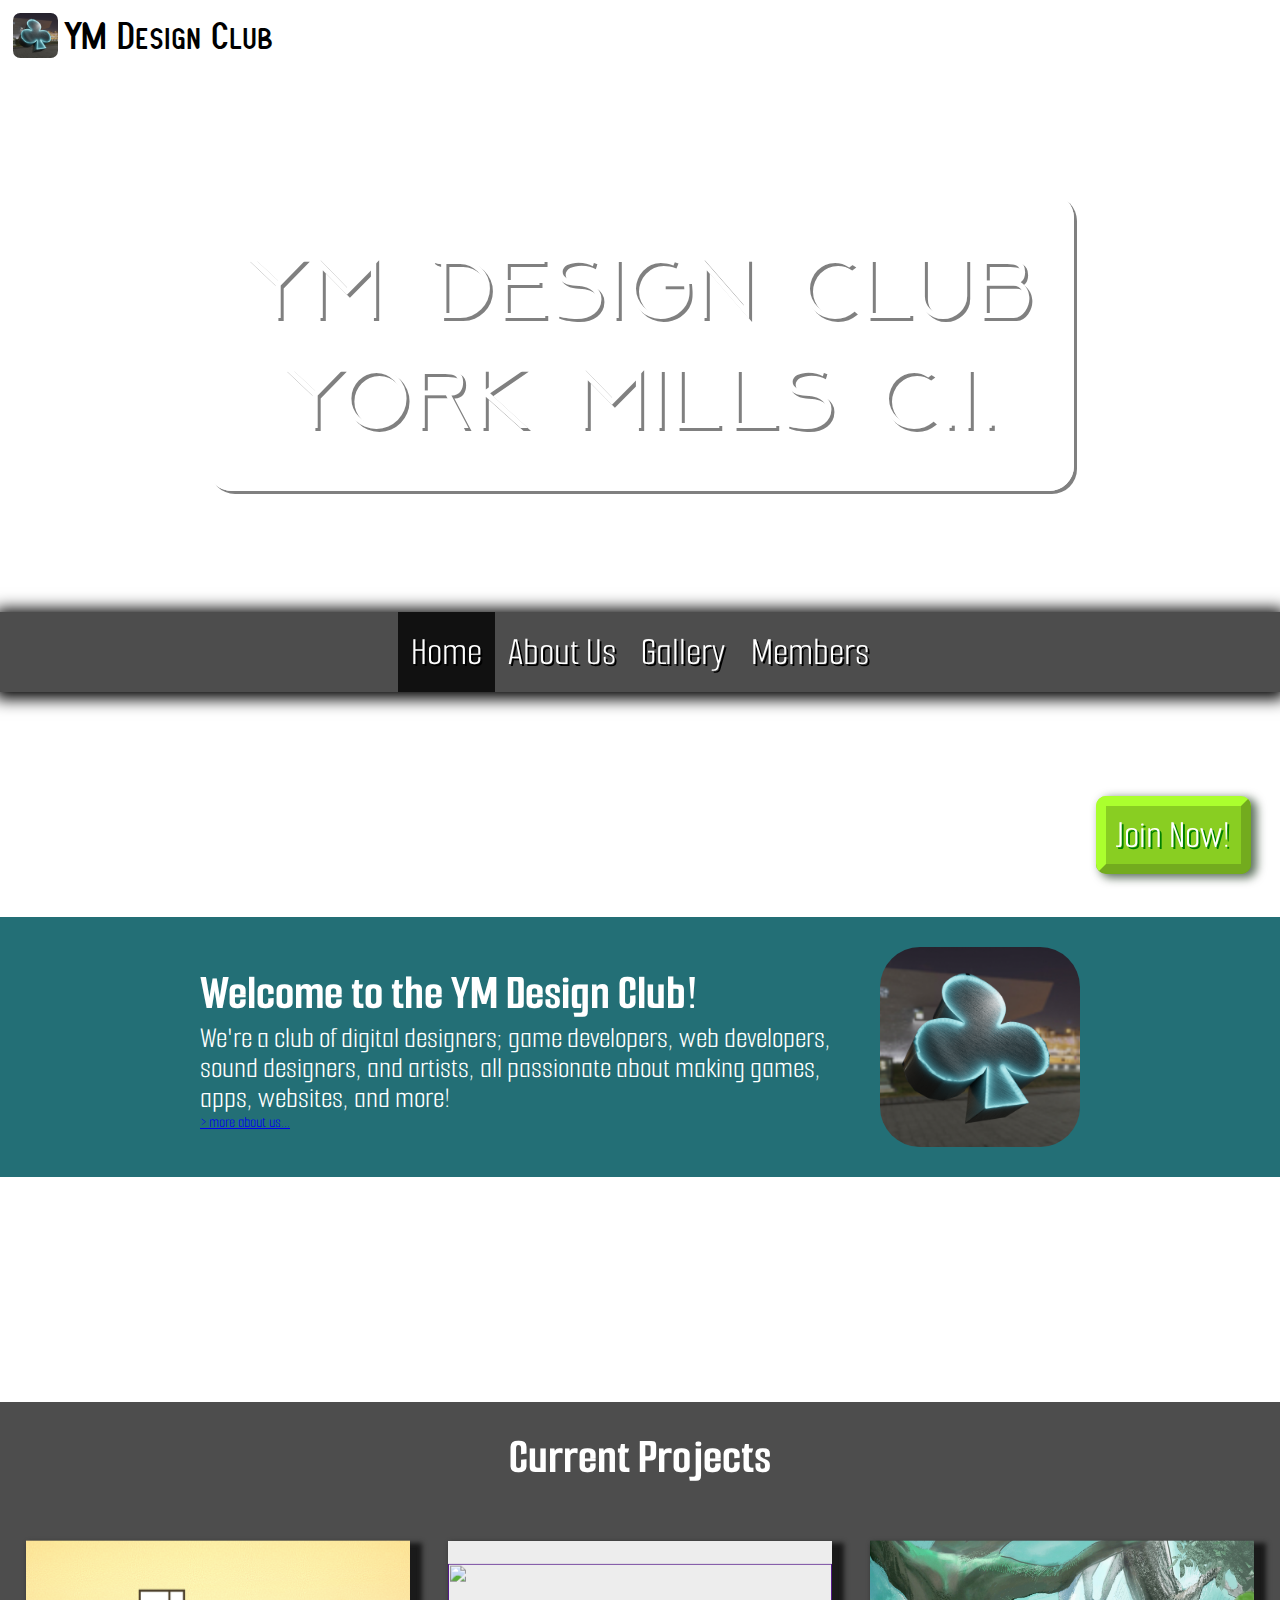
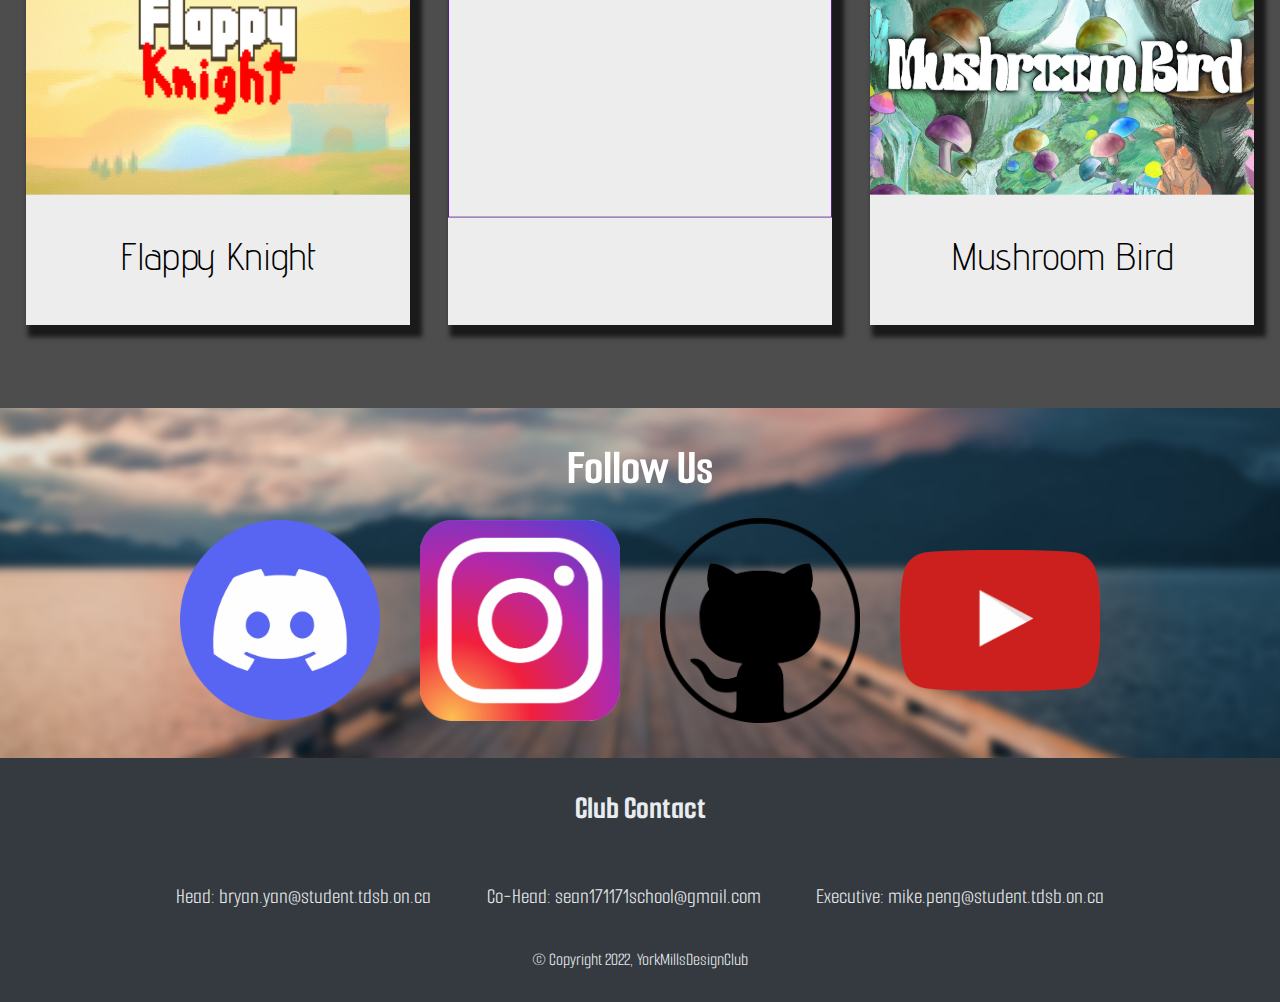
==== commit 77e7e2a5: "Removed some data by request" ====
--- a/index.html
+++ b/index.html
@@ -13,6 +13,7 @@
         <link href="styles/footer.css" rel="stylesheet" type="text/css" />
         <link href="styles/join-btn.css" rel="stylesheet" type="text/css" />
 
+        <script src="navbar.js" defer></script>
     </head>
     <body>
         <div class="header">
@@ -66,7 +67,7 @@
                 <div>
                     <h1>Welcome to the YM Design Club!</h1>
                     <p style="width: 50vw">We're a club of digital designers; game developers, web developers, sound designers, and artists, all passionate about making games, apps, websites, and more!</p>
-                    <a id="about-link" href="about.html">more about us...</a>
+                    <a href="about.html">> more about us...</a>
                 </div>
                 <img src="images/favicon.png">
             </div>
@@ -99,12 +100,16 @@
                     </div>
 
                     <div class="box">
-                        <a href = "https://martin-yang.itch.io/around-the-world-in-80-flaps" target="_blank"><img src="images/80flaps.png"></a>
-                        <t>Around the World</t>
+                        <!--a href = "https://martin-yang.itch.io/around-the-world-in-80-flaps" target="_blank"><img src="images/80flaps.png"></a-->
+                        <a href = "" target="_blank"><img src=""></a>
+                        <!--t>Around the World</t-->
+                        <t></t>
                         <div class="dropbox">
-                            <p>Created by: Martin Yang, Morgan Ma, Ryan Hammer, Yichen Lu</p>
+                            <!--p>Created by: Martin Yang, Morgan Ma, Ryan Hammer, Yichen Lu</p-->
+                            <p>Created by: Martin Yang, Morgan Ma, Ryan Hammer</p>
                         </div>
                     </div>
+                 
                  
                     <div class="box">
                         <a href="https://petabred.itch.io/mushroombird" target="_blank"><img src="images/mushroom.jpg"></a>
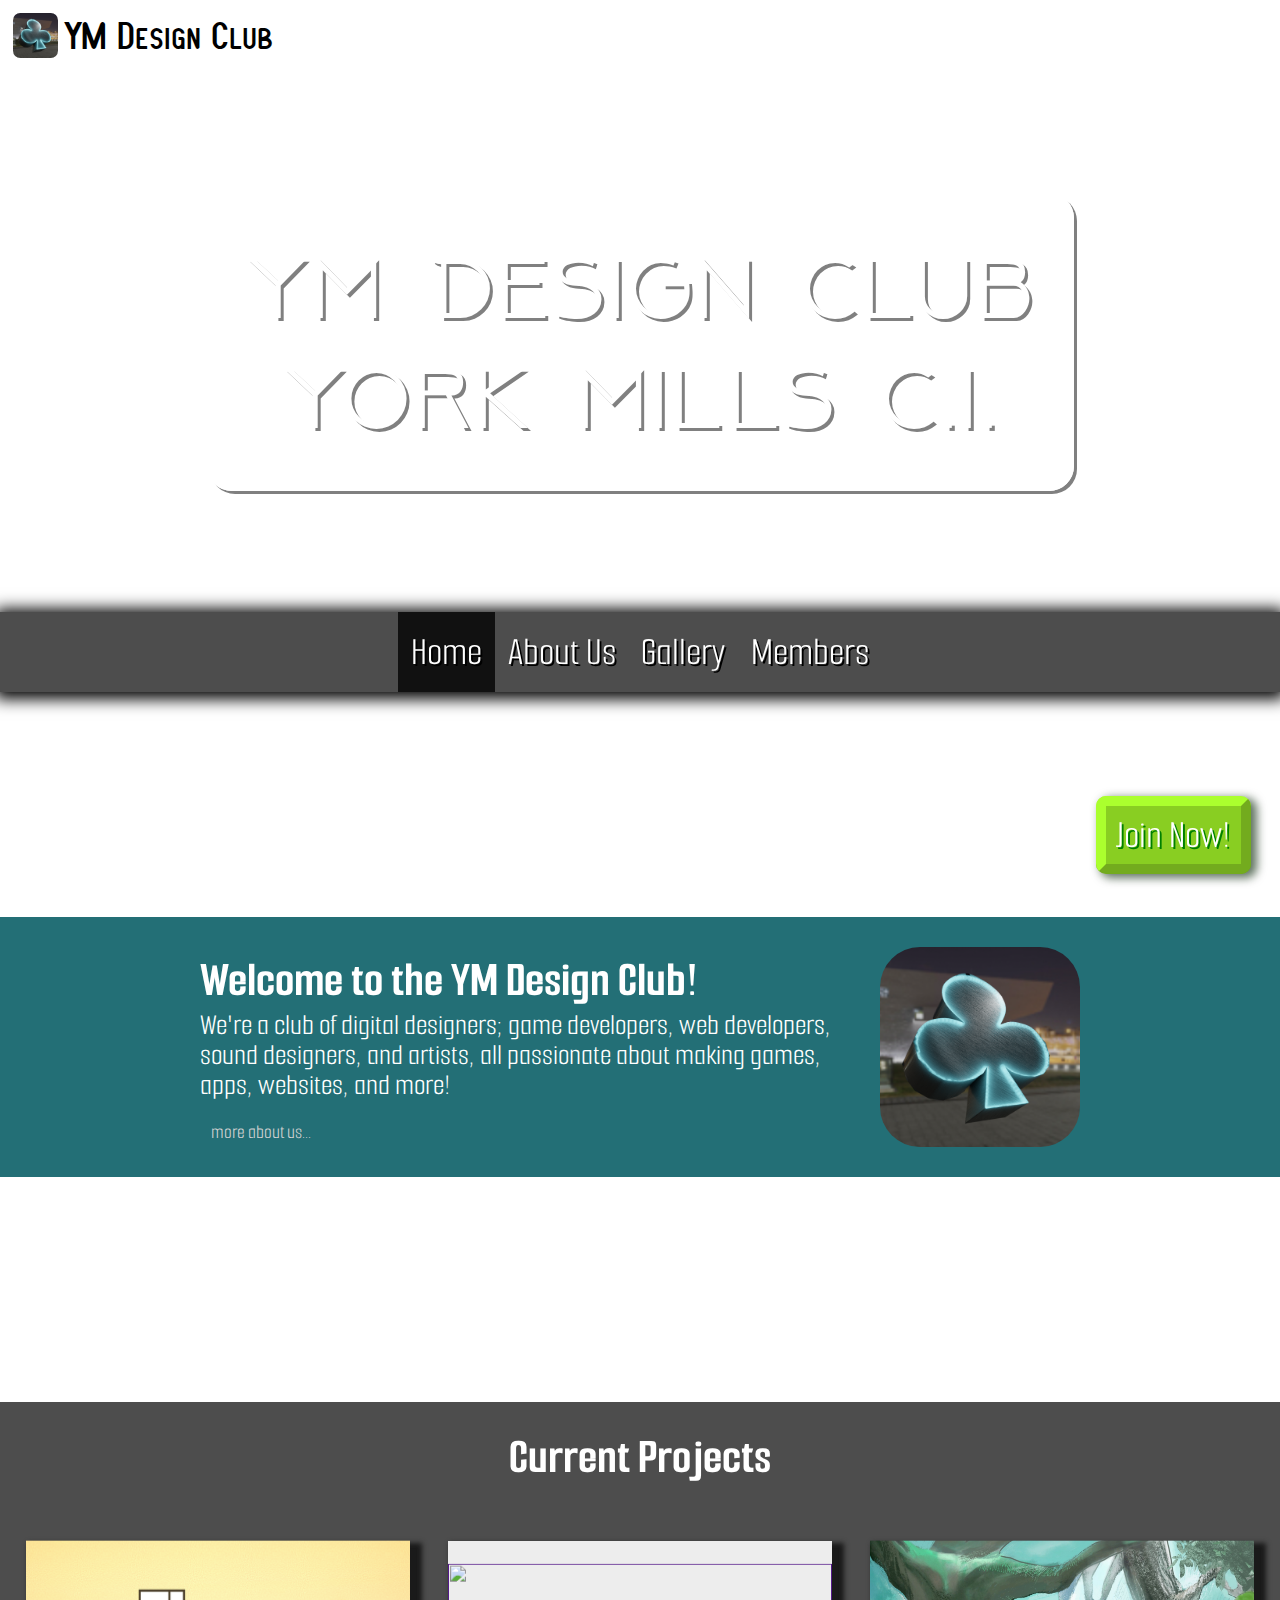
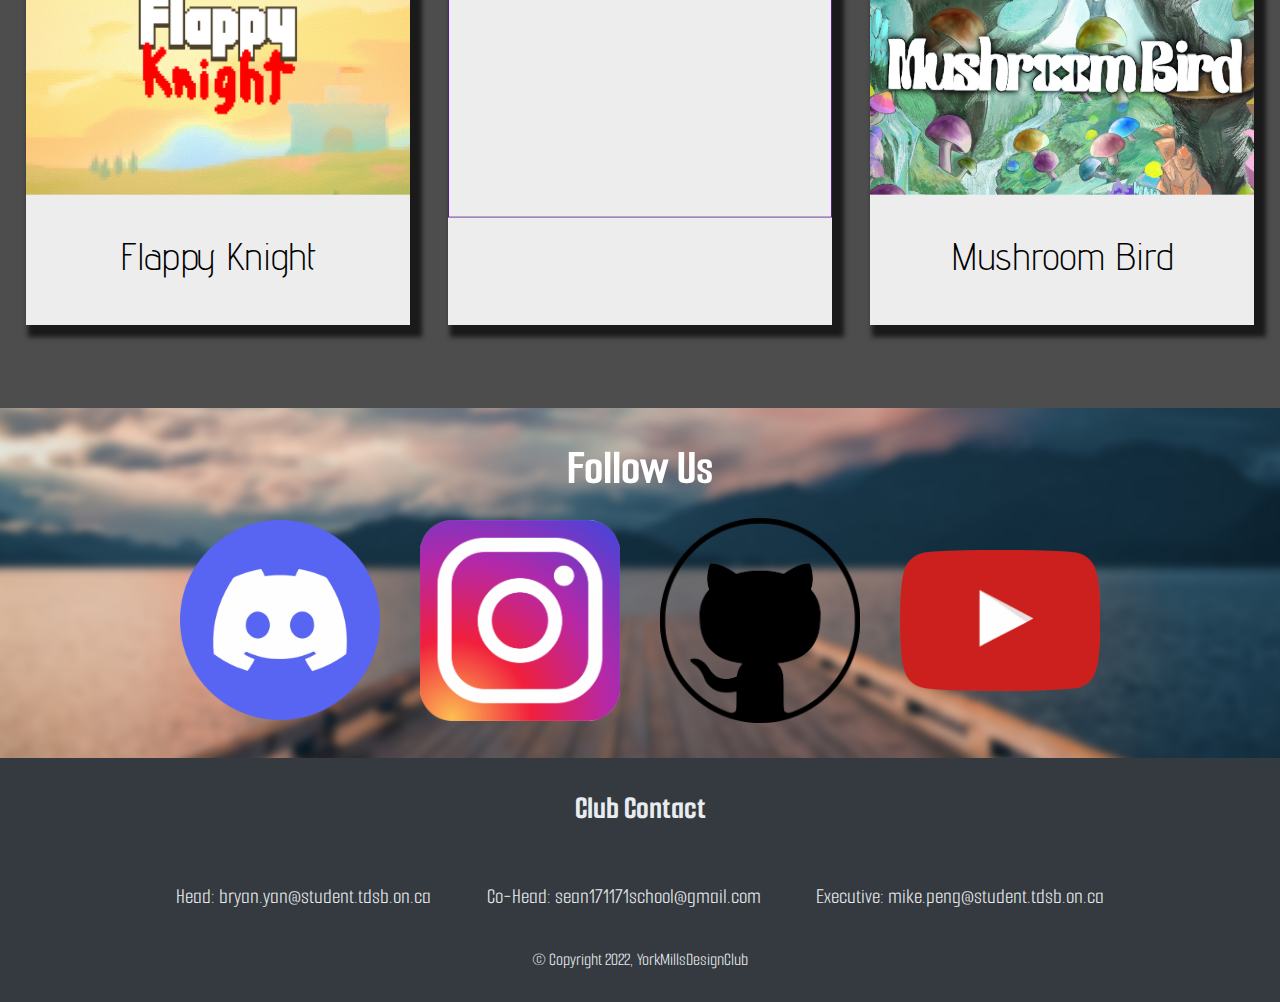
==== commit bef85a13: "Merge pull request #2 from ymdesignclub/Develop" ====
--- a/index.html
+++ b/index.html
@@ -13,7 +13,6 @@
         <link href="styles/footer.css" rel="stylesheet" type="text/css" />
         <link href="styles/join-btn.css" rel="stylesheet" type="text/css" />
 
-        <script src="navbar.js" defer></script>
     </head>
     <body>
         <div class="header">
@@ -67,7 +66,7 @@
                 <div>
                     <h1>Welcome to the YM Design Club!</h1>
                     <p style="width: 50vw">We're a club of digital designers; game developers, web developers, sound designers, and artists, all passionate about making games, apps, websites, and more!</p>
-                    <a href="about.html">> more about us...</a>
+                    <a id="about-link" href="about.html">more about us...</a>
                 </div>
                 <img src="images/favicon.png">
             </div>
